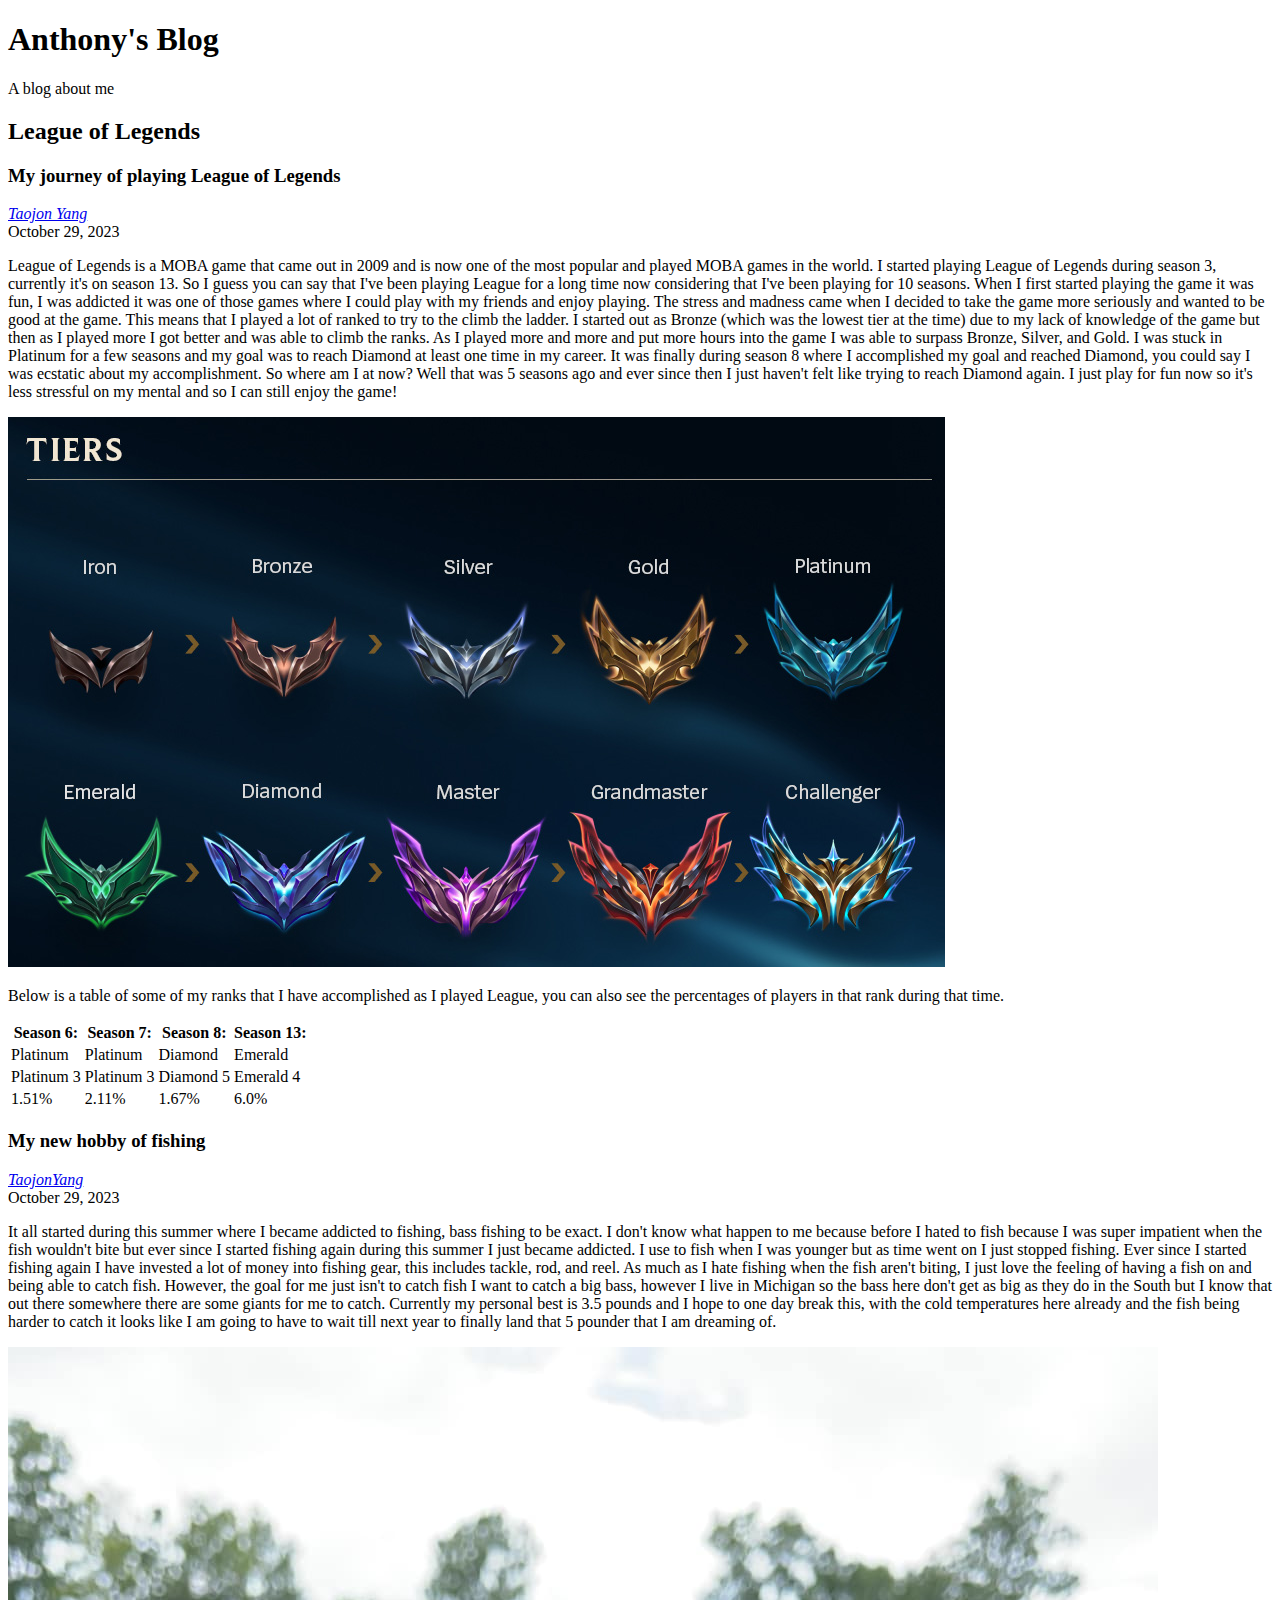
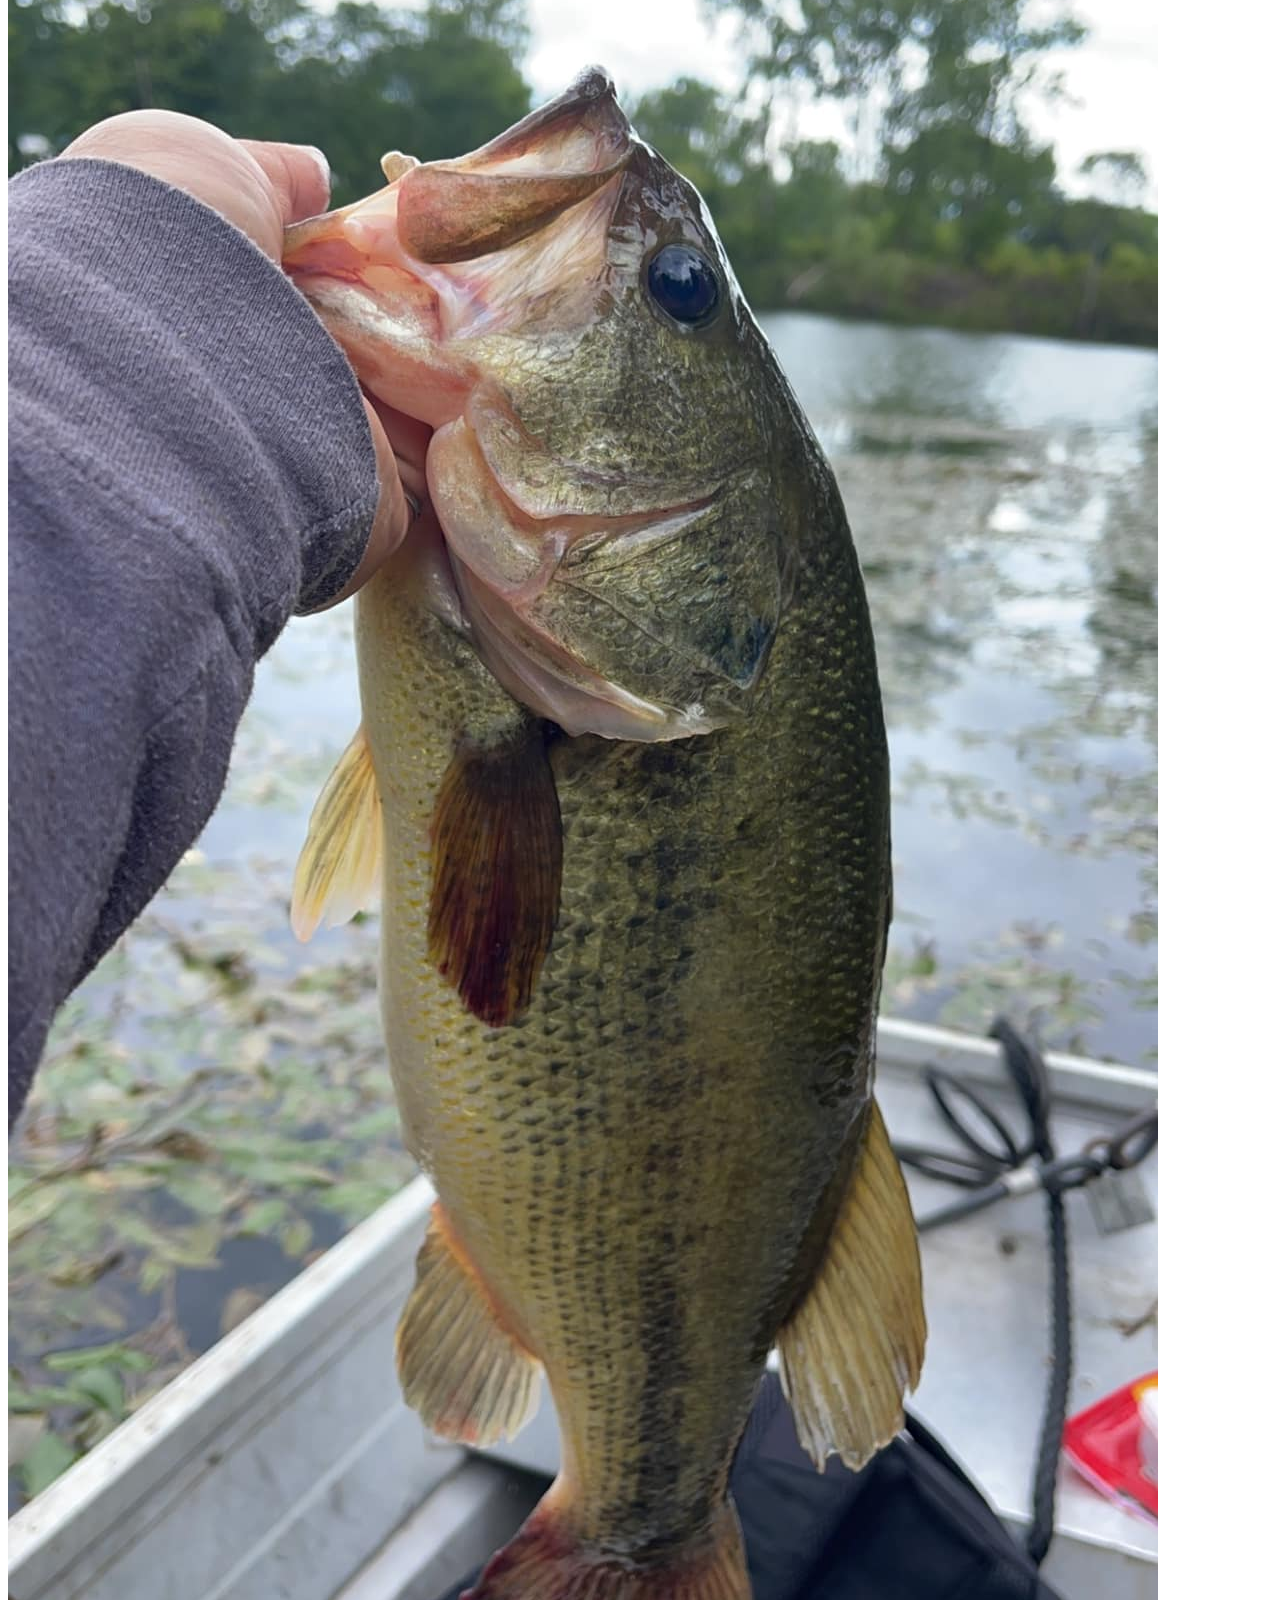
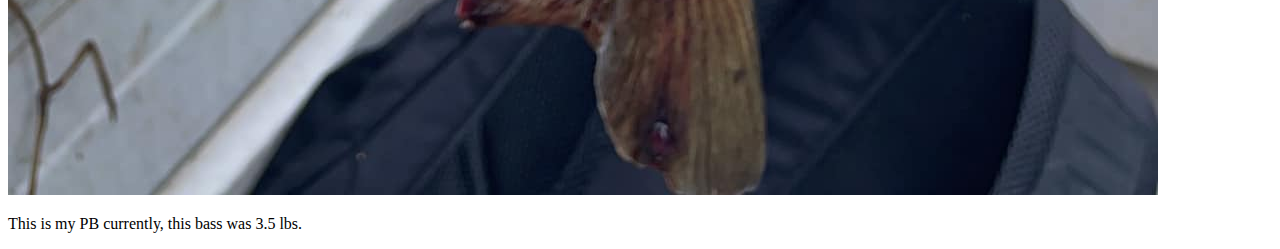
==== index.html @ b61f9e60 "Cleaning up" ====
<!DOCTYPE html>
<html lang="en">
<head>
    <meta charset="UTF-8">
    <meta name="viewport" content="width=device-width, initial-scale=1.0">
    <title> Anthony's Blog </title>
</head>
<body>
    <header>
        <h1> Anthony's Blog</h1>
        <p> A blog about me</p>
        <nav>
            <a href="index.html"></a>
            <a href="about.html"></a>
            <a href="contact.html"></a>
        </nav>
    </header>
    <section id="blog">
        <h2> League of Legends </h2>
        <article class="League">
            <h3> My journey of playing League of Legends </h3>
            <address class="author"><a href="https://github.com/TaojonYang">Taojon Yang</a></address>
            <time datetime="2023-10-29" title="October 29, 2023">October 29, 2023</time>
            <p> League of Legends is a MOBA game that came out in 2009 and is now one of the most popular and played MOBA games in the world. I started playing League of Legends during season 3, currently it's on season 13. So I guess you can say that I've been playing League for a long time now considering that I've been playing for 10 seasons. When I first started playing the game it was fun, I was addicted it was one of those games where I could play with my friends and enjoy playing. The stress and madness came when I decided to take the game more seriously and wanted to be good at the game. This means that I played a lot of ranked to try to the climb the ladder. I started out as Bronze (which was the lowest tier at the time) due to my lack of knowledge of the game but then as I played more I got better and was able to climb the ranks. As I played more and more and put more hours into the game I was able to surpass Bronze, Silver, and Gold. I was stuck in Platinum for a few seasons and my goal was to reach Diamond at least one time in my career. It was finally during season 8 where I accomplished my goal and reached Diamond, you could say I was ecstatic about my accomplishment. So where am I at now? Well that was 5 seasons ago and ever since then I just haven't felt like trying to reach Diamond again. I just play for fun now so it's less stressful on my mental and so I can still enjoy the game!  </p>
            <p><img src="img/tiers.jpg"/></p>
            <p> Below is a table of some of my ranks that I have accomplished as I played League, you can also see the percentages of players in that rank during that time.</p>
            <table>
                <tr>
                    <th> Season 6: </th>
                    <th> Season 7: </th>
                    <th> Season 8: </th>
                    <th> Season 13: </th>
                </tr>
                <tr>
                    <td> Platinum </td>
                    <td> Platinum </td>
                    <td> Diamond </td>
                    <td> Emerald </td>
                </tr>
                <tr>
                    <td> Platinum 3 </td>
                    <td> Platinum 3 </td>
                    <td> Diamond 5 </td>
                    <td> Emerald 4 </td>
                </tr>
                <tr>
                    <td> 1.51% </td>
                    <td> 2.11% </td>
                    <td> 1.67% </td>
                    <td> 6.0% </td>
                </tr>
            </table>


        </article>
        <h3> My new hobby of fishing </h3>
        <article class="Fishing">
            <address class="author"><a href="https://github.com/TaojonYang">TaojonYang</a></address>
            <time datetime="2023-10-29" title="October 29, 2023">October 29, 2023</time>
            <p> It all started during this summer where I became addicted to fishing, bass fishing to be exact. I don't know what happen to me because before I hated to fish because I was super impatient when the fish wouldn't bite but ever since I started fishing again during this summer I just became addicted. I use to fish when I was younger but as time went on I just stopped fishing. Ever since I started fishing again I have invested a lot of money into fishing gear, this includes tackle, rod, and reel. As much as I hate fishing when the fish aren't biting, I just love the feeling of having a fish on and being able to catch fish. However, the goal for me just isn't to catch fish I want to catch a big bass, however I live in Michigan so the bass here don't get as big as they do in the South but I know that out there somewhere there are some giants for me to catch. Currently my personal best is 3.5 pounds and I hope to one day break this, with the cold temperatures here already and the fish being harder to catch it looks like I am going to have to wait till next year to finally land that 5 pounder that I am dreaming of.</p>
            <p><img src="img/3.5 lb.jpg"></p>
            <p> This is my PB currently, this bass was 3.5 lbs.</p>
        </article>

    </section>
    
</body>
</html>
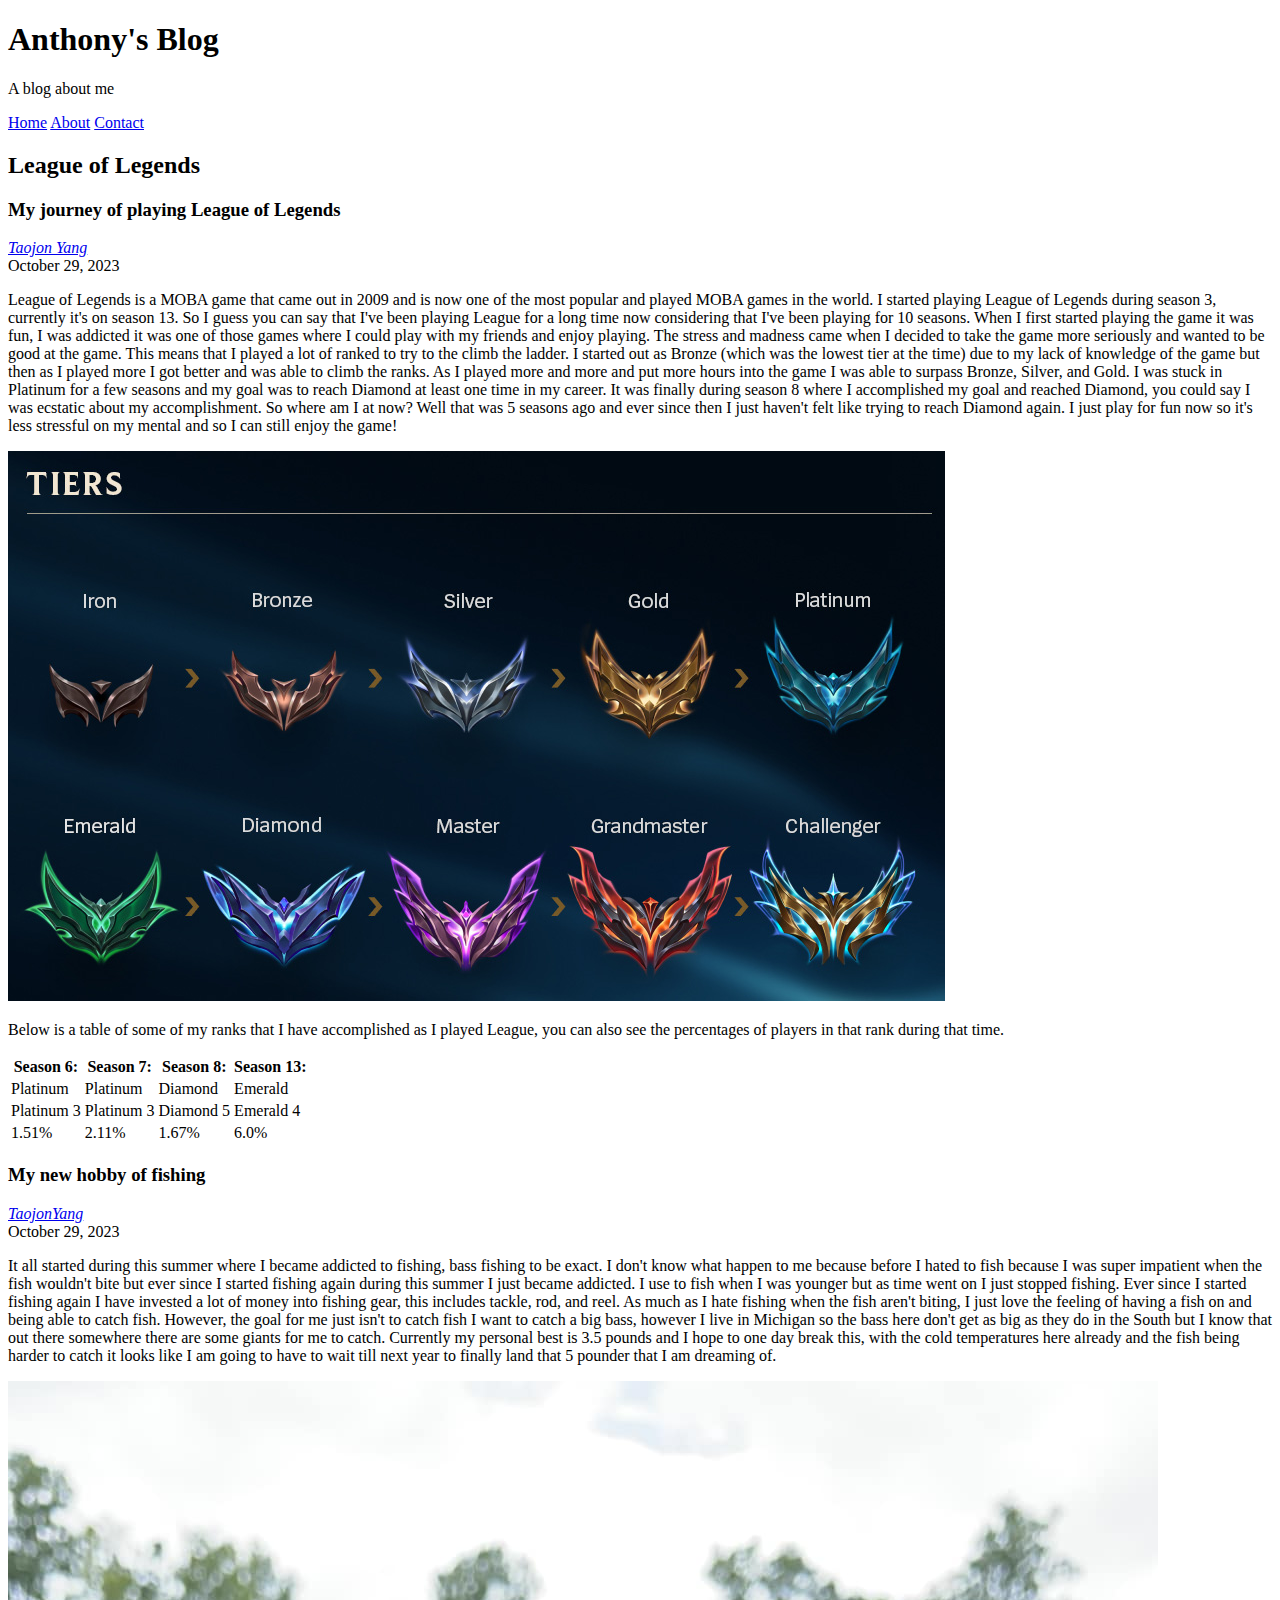
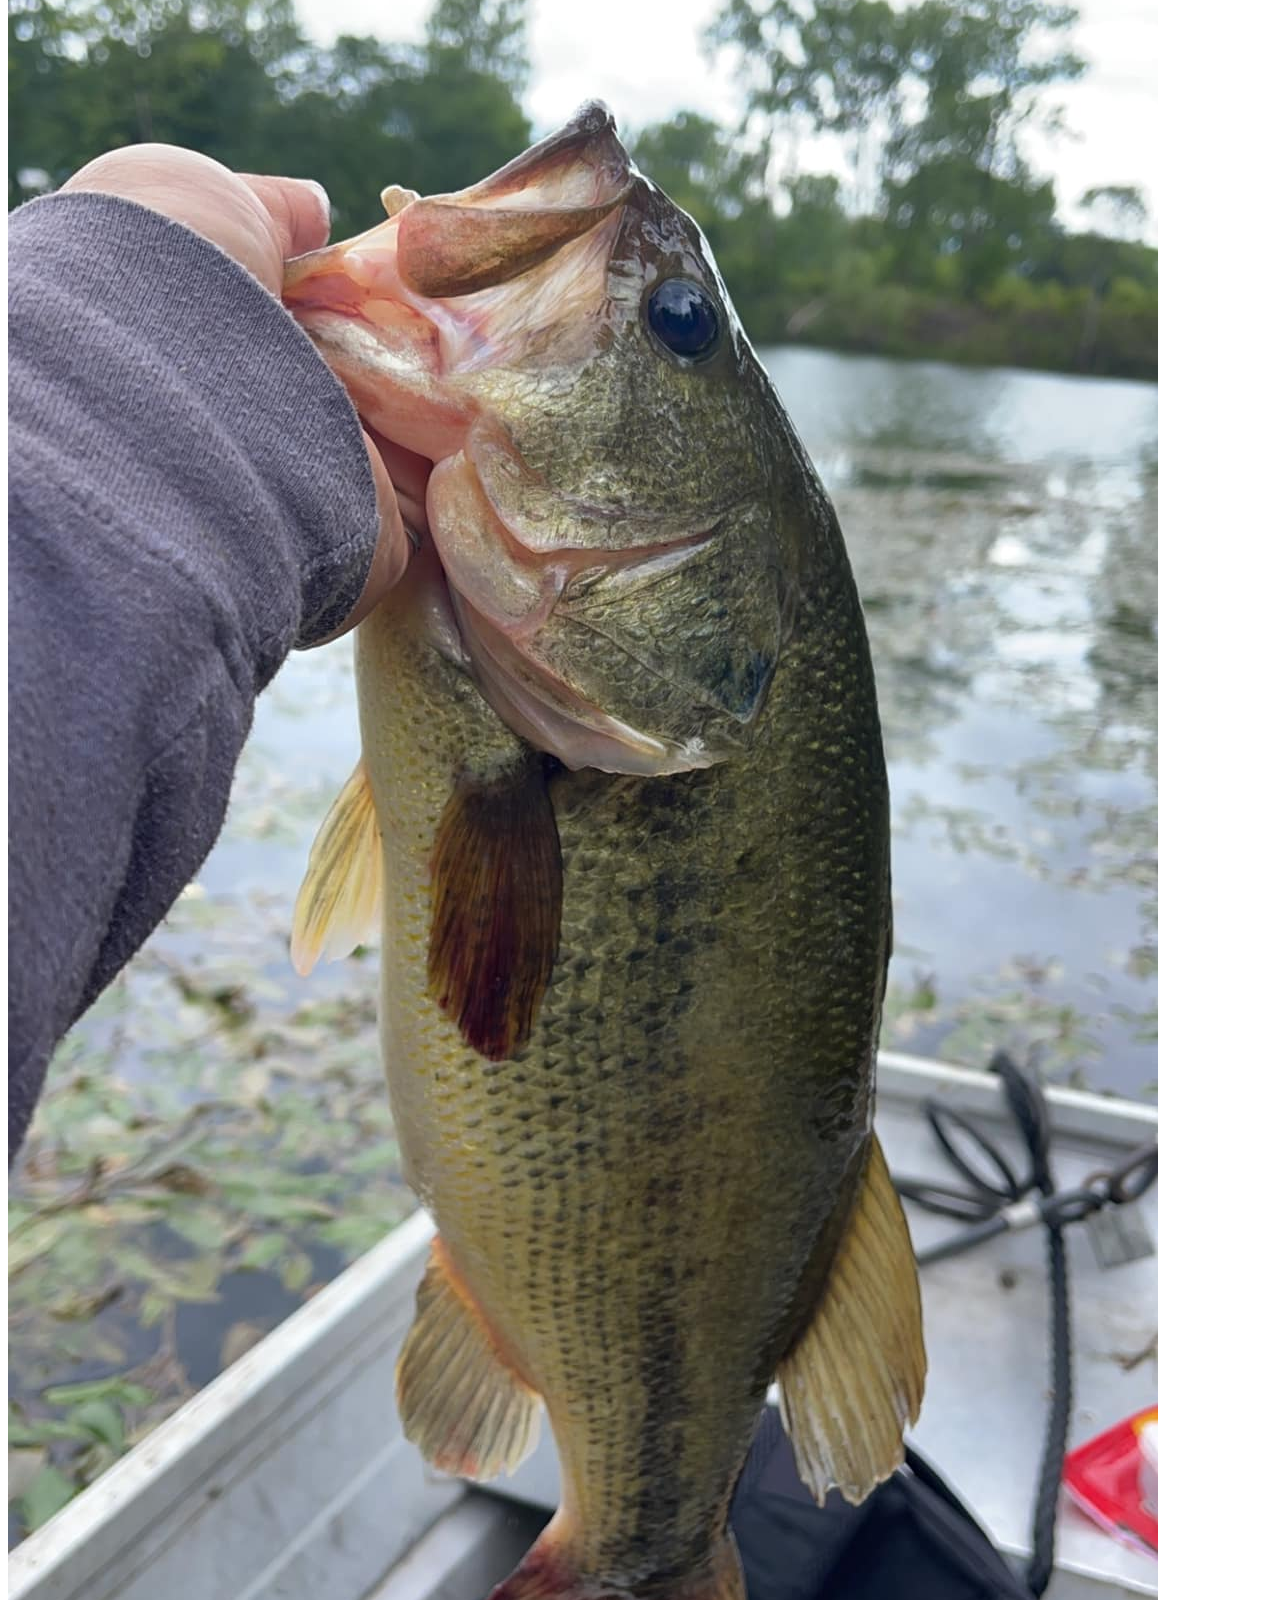
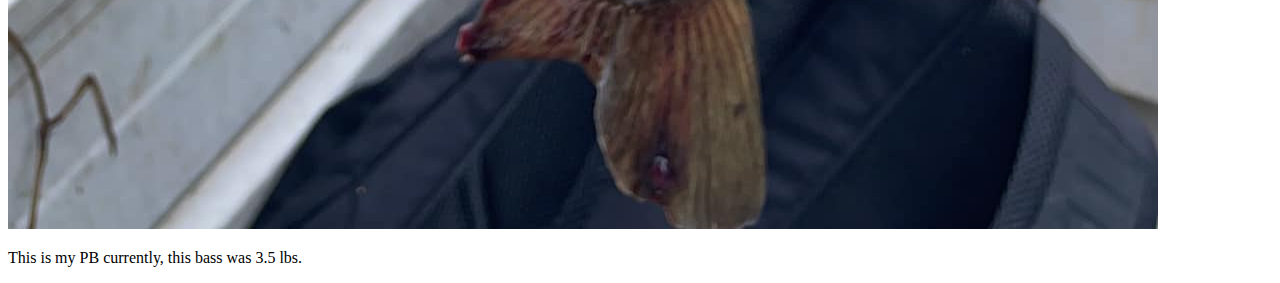
==== commit 32ef8f3d: "More Validation" ====
--- a/index.html
+++ b/index.html
@@ -10,59 +10,55 @@
         <h1> Anthony's Blog</h1>
         <p> A blog about me</p>
         <nav>
-            <a href="index.html"></a>
-            <a href="about.html"></a>
-            <a href="contact.html"></a>
+            <a href="index.html">Home</a>
+            <a href="about.html">About</a>
+            <a href="contact.html">Contact</a>
         </nav>
     </header>
     <section id="blog">
         <h2> League of Legends </h2>
-        <article class="League">
-            <h3> My journey of playing League of Legends </h3>
-            <address class="author"><a href="https://github.com/TaojonYang">Taojon Yang</a></address>
-            <time datetime="2023-10-29" title="October 29, 2023">October 29, 2023</time>
-            <p> League of Legends is a MOBA game that came out in 2009 and is now one of the most popular and played MOBA games in the world. I started playing League of Legends during season 3, currently it's on season 13. So I guess you can say that I've been playing League for a long time now considering that I've been playing for 10 seasons. When I first started playing the game it was fun, I was addicted it was one of those games where I could play with my friends and enjoy playing. The stress and madness came when I decided to take the game more seriously and wanted to be good at the game. This means that I played a lot of ranked to try to the climb the ladder. I started out as Bronze (which was the lowest tier at the time) due to my lack of knowledge of the game but then as I played more I got better and was able to climb the ranks. As I played more and more and put more hours into the game I was able to surpass Bronze, Silver, and Gold. I was stuck in Platinum for a few seasons and my goal was to reach Diamond at least one time in my career. It was finally during season 8 where I accomplished my goal and reached Diamond, you could say I was ecstatic about my accomplishment. So where am I at now? Well that was 5 seasons ago and ever since then I just haven't felt like trying to reach Diamond again. I just play for fun now so it's less stressful on my mental and so I can still enjoy the game!  </p>
-            <p><img src="img/tiers.jpg"/></p>
-            <p> Below is a table of some of my ranks that I have accomplished as I played League, you can also see the percentages of players in that rank during that time.</p>
-            <table>
-                <tr>
-                    <th> Season 6: </th>
-                    <th> Season 7: </th>
-                    <th> Season 8: </th>
-                    <th> Season 13: </th>
+        <h3> My journey of playing League of Legends </h3>
+        <address class="author"><a href="https://github.com/TaojonYang">Taojon Yang</a></address>
+        <time datetime="2023-10-29" title="October 29, 2023">October 29, 2023</time>
+        <p> League of Legends is a MOBA game that came out in 2009 and is now one of the most popular and played MOBA games in the world. I started playing League of Legends during season 3, currently it's on season 13. So I guess you can say that I've been playing League for a long time now considering that I've been playing for 10 seasons. When I first started playing the game it was fun, I was addicted it was one of those games where I could play with my friends and enjoy playing. The stress and madness came when I decided to take the game more seriously and wanted to be good at the game. This means that I played a lot of ranked to try to the climb the ladder. I started out as Bronze (which was the lowest tier at the time) due to my lack of knowledge of the game but then as I played more I got better and was able to climb the ranks. As I played more and more and put more hours into the game I was able to surpass Bronze, Silver, and Gold. I was stuck in Platinum for a few seasons and my goal was to reach Diamond at least one time in my career. It was finally during season 8 where I accomplished my goal and reached Diamond, you could say I was ecstatic about my accomplishment. So where am I at now? Well that was 5 seasons ago and ever since then I just haven't felt like trying to reach Diamond again. I just play for fun now so it's less stressful on my mental and so I can still enjoy the game!  </p>
+        <p><img alt="Tiers in League" src="img/tiers.jpg"></p>
+        <p> Below is a table of some of my ranks that I have accomplished as I played League, you can also see the percentages of players in that rank during that time.</p>
+         <table>
+            <tr>
+                <th> Season 6: </th>
+                <th> Season 7: </th>
+                <th> Season 8: </th>
+                <th> Season 13: </th>
                 </tr>
                 <tr>
-                    <td> Platinum </td>
-                    <td> Platinum </td>
-                    <td> Diamond </td>
-                    <td> Emerald </td>
-                </tr>
-                <tr>
-                    <td> Platinum 3 </td>
-                    <td> Platinum 3 </td>
-                    <td> Diamond 5 </td>
-                    <td> Emerald 4 </td>
-                </tr>
-                <tr>
-                    <td> 1.51% </td>
-                    <td> 2.11% </td>
-                    <td> 1.67% </td>
-                    <td> 6.0% </td>
-                </tr>
-            </table>
+                <td> Platinum </td>
+                <td> Platinum </td>
+                <td> Diamond </td>
+                <td> Emerald </td>
+            </tr>
+            <tr>
+                <td> Platinum 3 </td>
+                <td> Platinum 3 </td>
+                <td> Diamond 5 </td>
+                <td> Emerald 4 </td>
+            </tr>
+            <tr>
+                <td> 1.51% </td>
+                <td> 2.11% </td>
+                <td> 1.67% </td>
+                <td> 6.0% </td>
+            </tr>
+        </table>
 
 
-        </article>
         <h3> My new hobby of fishing </h3>
-        <article class="Fishing">
-            <address class="author"><a href="https://github.com/TaojonYang">TaojonYang</a></address>
-            <time datetime="2023-10-29" title="October 29, 2023">October 29, 2023</time>
-            <p> It all started during this summer where I became addicted to fishing, bass fishing to be exact. I don't know what happen to me because before I hated to fish because I was super impatient when the fish wouldn't bite but ever since I started fishing again during this summer I just became addicted. I use to fish when I was younger but as time went on I just stopped fishing. Ever since I started fishing again I have invested a lot of money into fishing gear, this includes tackle, rod, and reel. As much as I hate fishing when the fish aren't biting, I just love the feeling of having a fish on and being able to catch fish. However, the goal for me just isn't to catch fish I want to catch a big bass, however I live in Michigan so the bass here don't get as big as they do in the South but I know that out there somewhere there are some giants for me to catch. Currently my personal best is 3.5 pounds and I hope to one day break this, with the cold temperatures here already and the fish being harder to catch it looks like I am going to have to wait till next year to finally land that 5 pounder that I am dreaming of.</p>
-            <p><img src="img/3.5 lb.jpg"></p>
-            <p> This is my PB currently, this bass was 3.5 lbs.</p>
-        </article>
+        <address class="author"><a href="https://github.com/TaojonYang">TaojonYang</a></address>
+        <time datetime="2023-10-29" title="October 29, 2023">October 29, 2023</time>
+        <p> It all started during this summer where I became addicted to fishing, bass fishing to be exact. I don't know what happen to me because before I hated to fish because I was super impatient when the fish wouldn't bite but ever since I started fishing again during this summer I just became addicted. I use to fish when I was younger but as time went on I just stopped fishing. Ever since I started fishing again I have invested a lot of money into fishing gear, this includes tackle, rod, and reel. As much as I hate fishing when the fish aren't biting, I just love the feeling of having a fish on and being able to catch fish. However, the goal for me just isn't to catch fish I want to catch a big bass, however I live in Michigan so the bass here don't get as big as they do in the South but I know that out there somewhere there are some giants for me to catch. Currently my personal best is 3.5 pounds and I hope to one day break this, with the cold temperatures here already and the fish being harder to catch it looks like I am going to have to wait till next year to finally land that 5 pounder that I am dreaming of.</p>
+        <p><img alt="My 3.5 lb bass." src="img/Bass.jpg"></p>
+        <p> This is my PB currently, this bass was 3.5 lbs.</p>
 
-    </section>
+</section>
     
 </body>
 </html>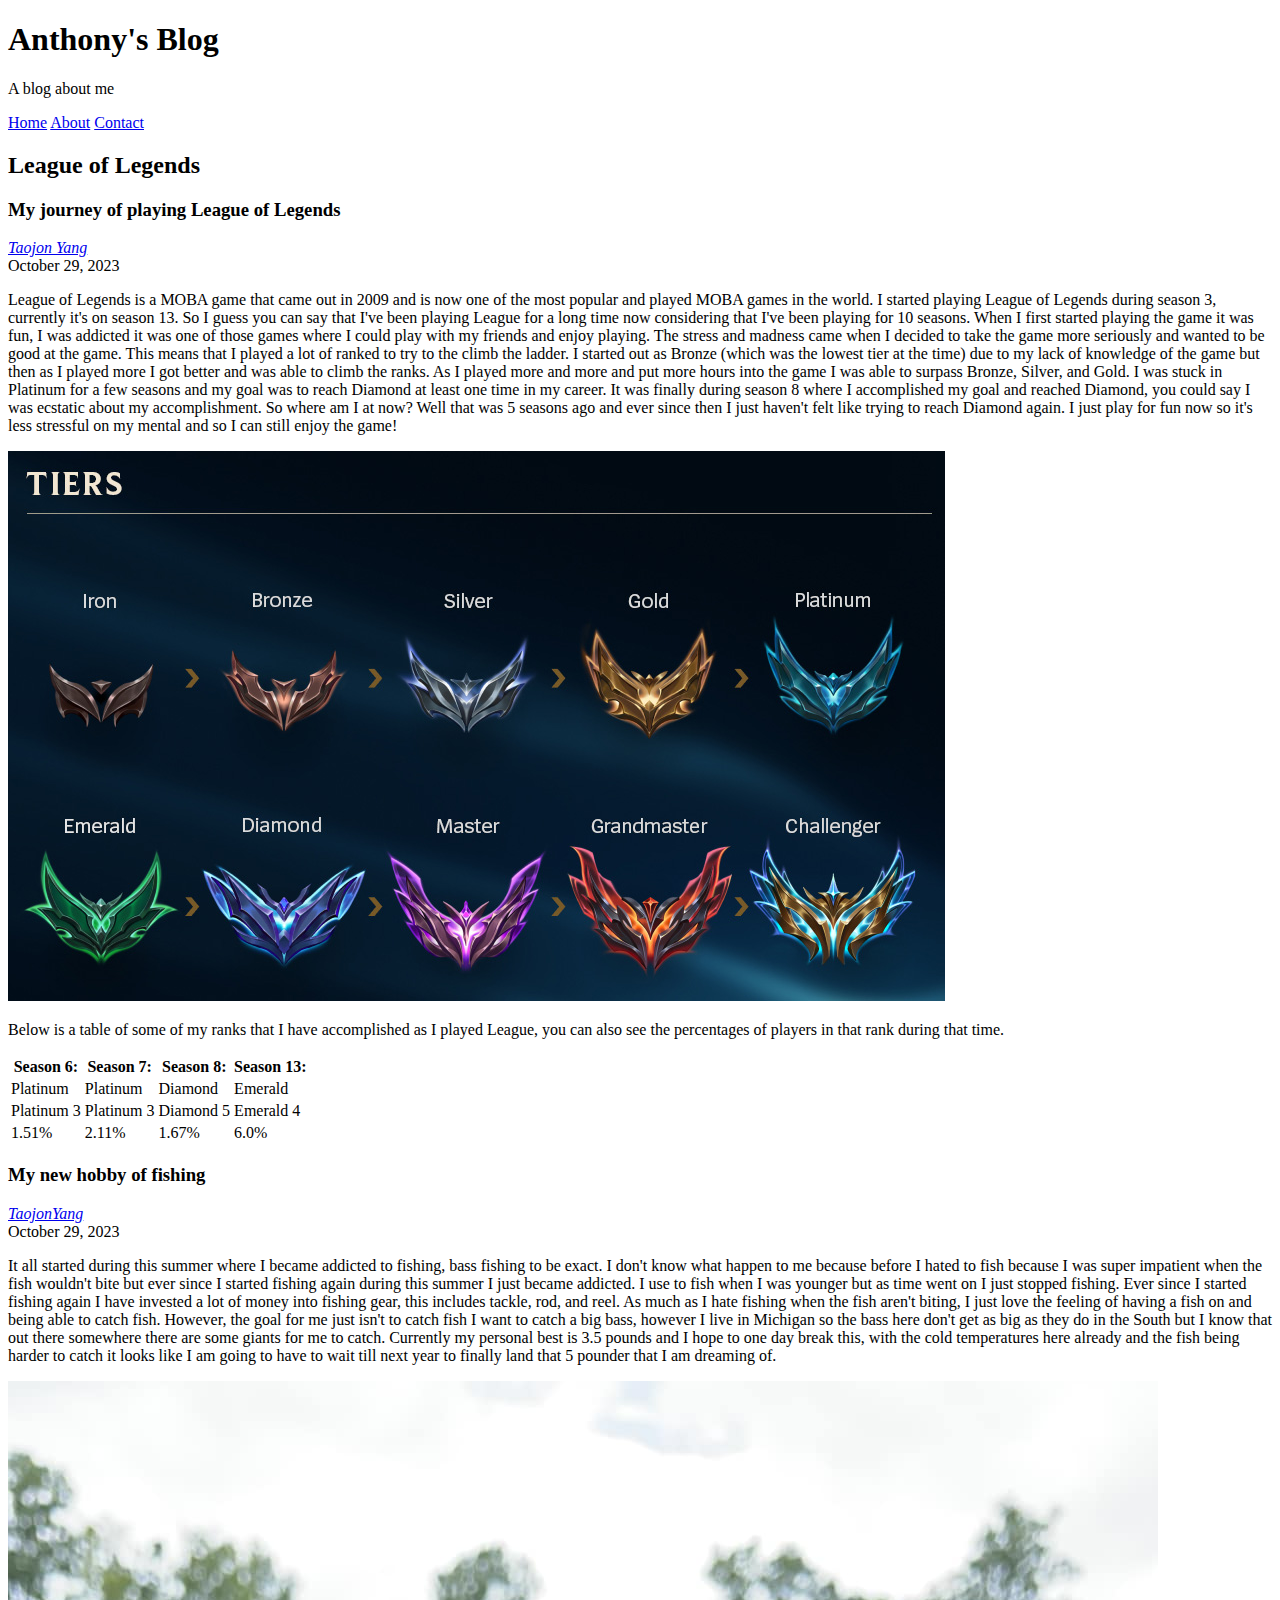
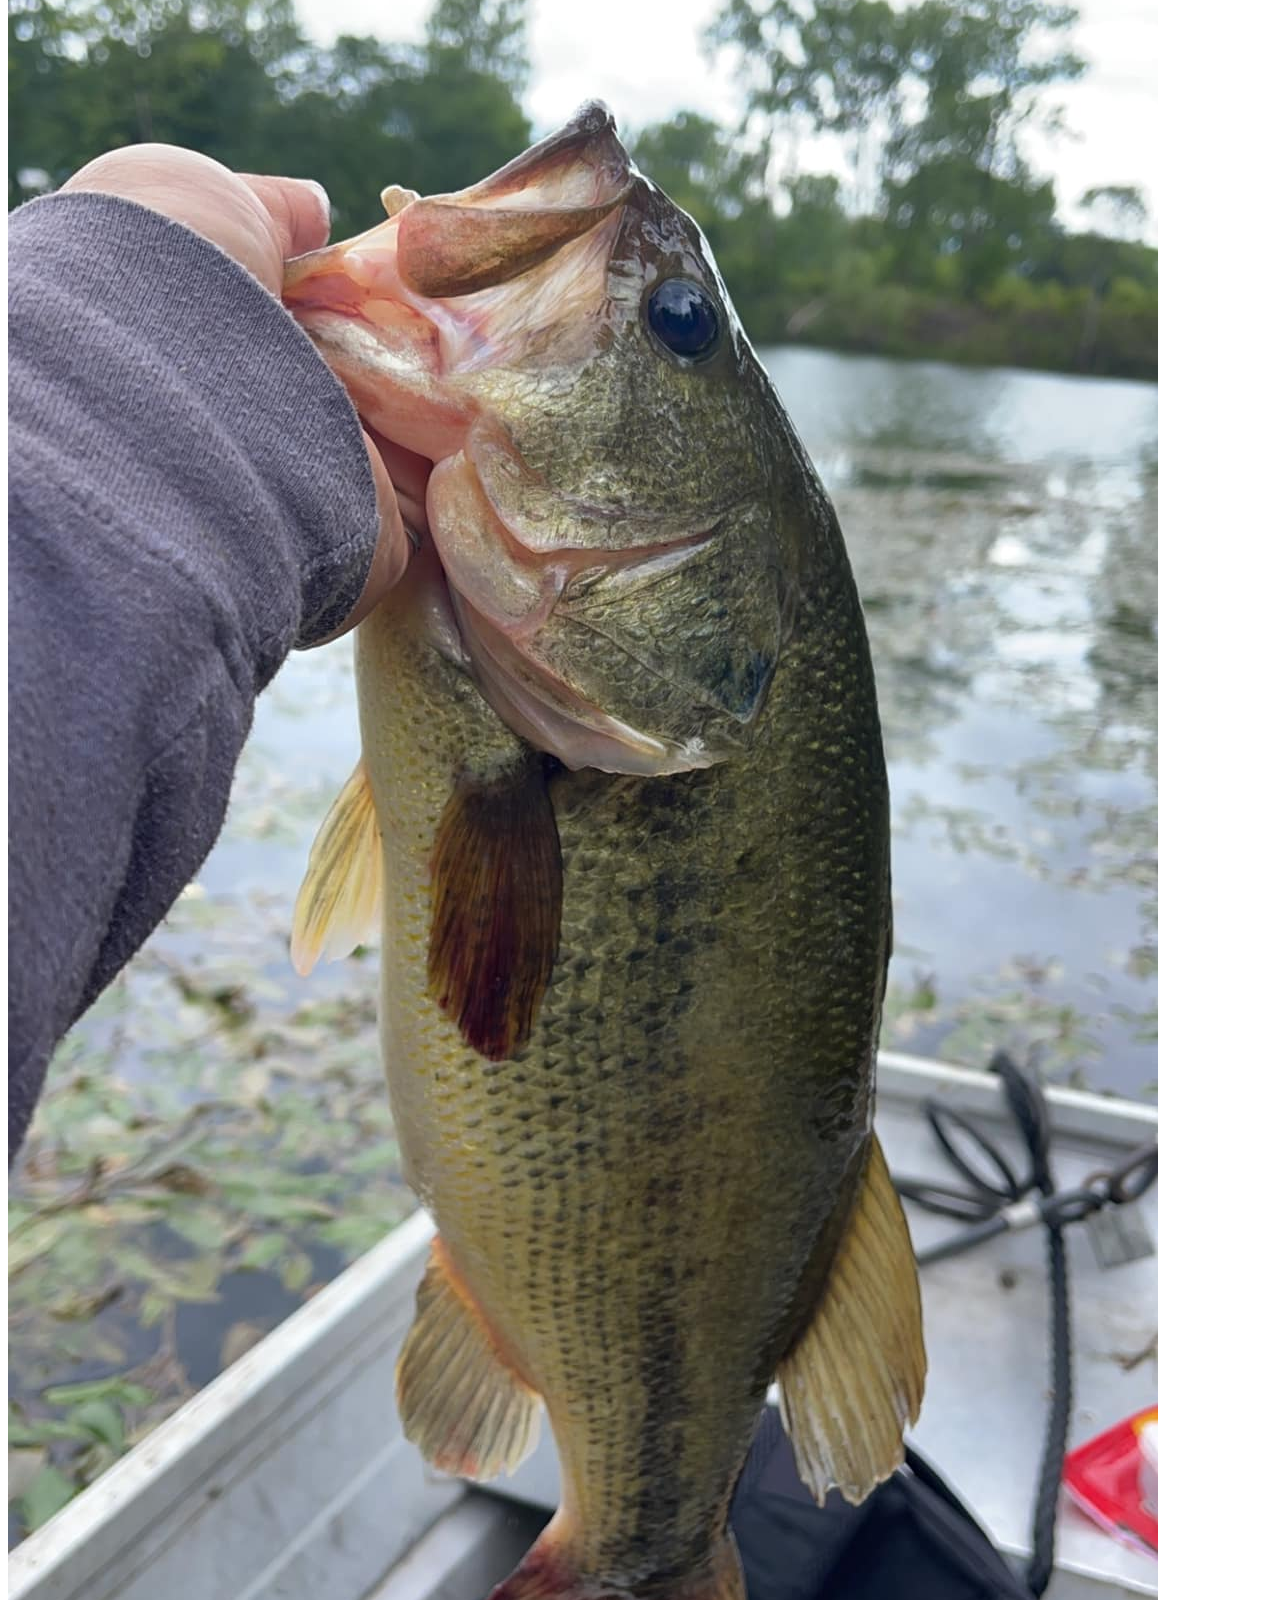
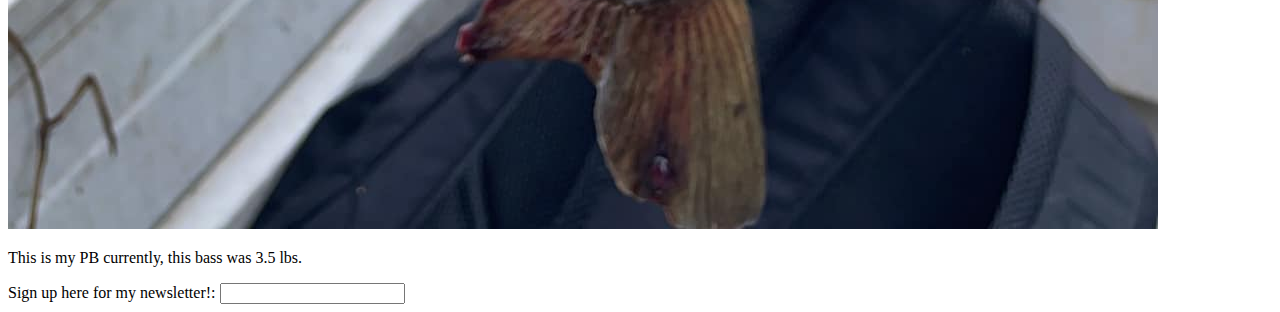
==== commit 8876ad2b: "Validation" ====
--- a/index.html
+++ b/index.html
@@ -59,6 +59,11 @@
         <p> This is my PB currently, this bass was 3.5 lbs.</p>
 
 </section>
+<form>
+    <label> Sign up here for my newsletter!:
+        <input type="text">
+    </label>
+</form>
     
 </body>
 </html>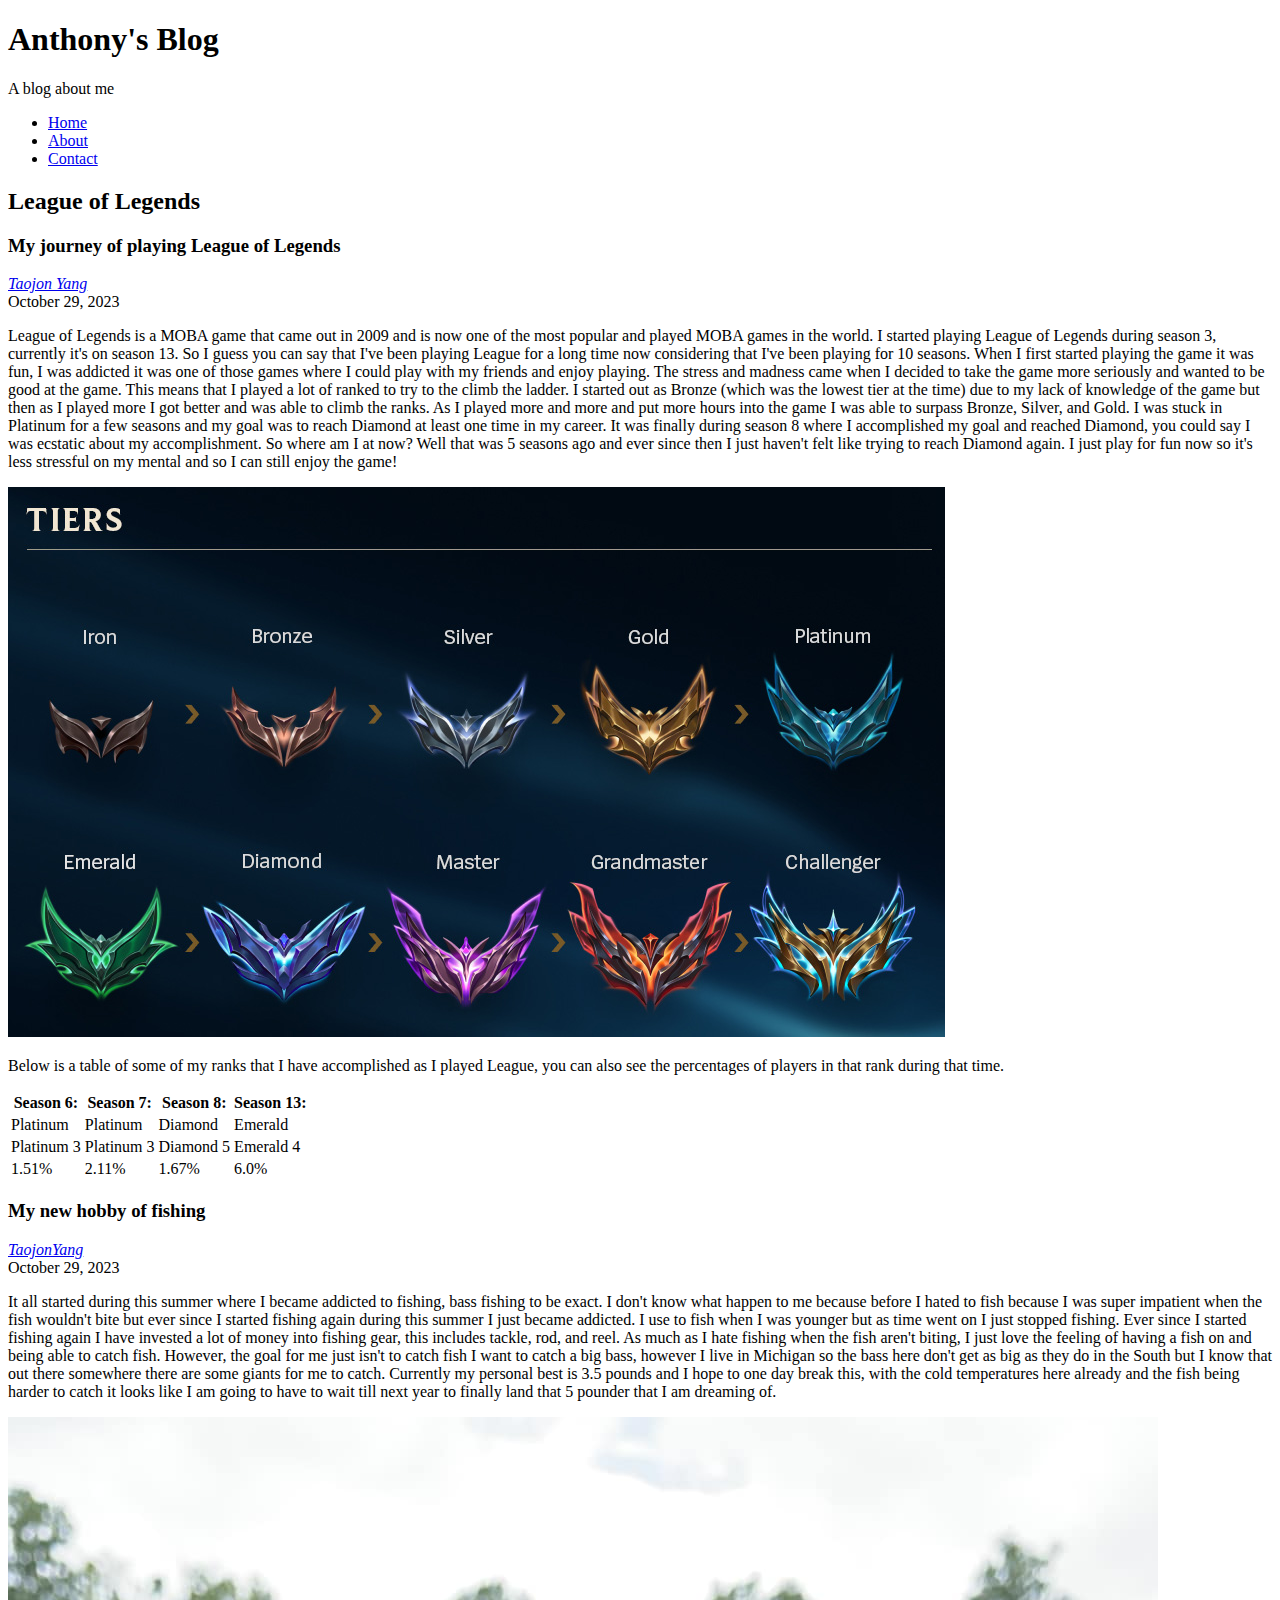
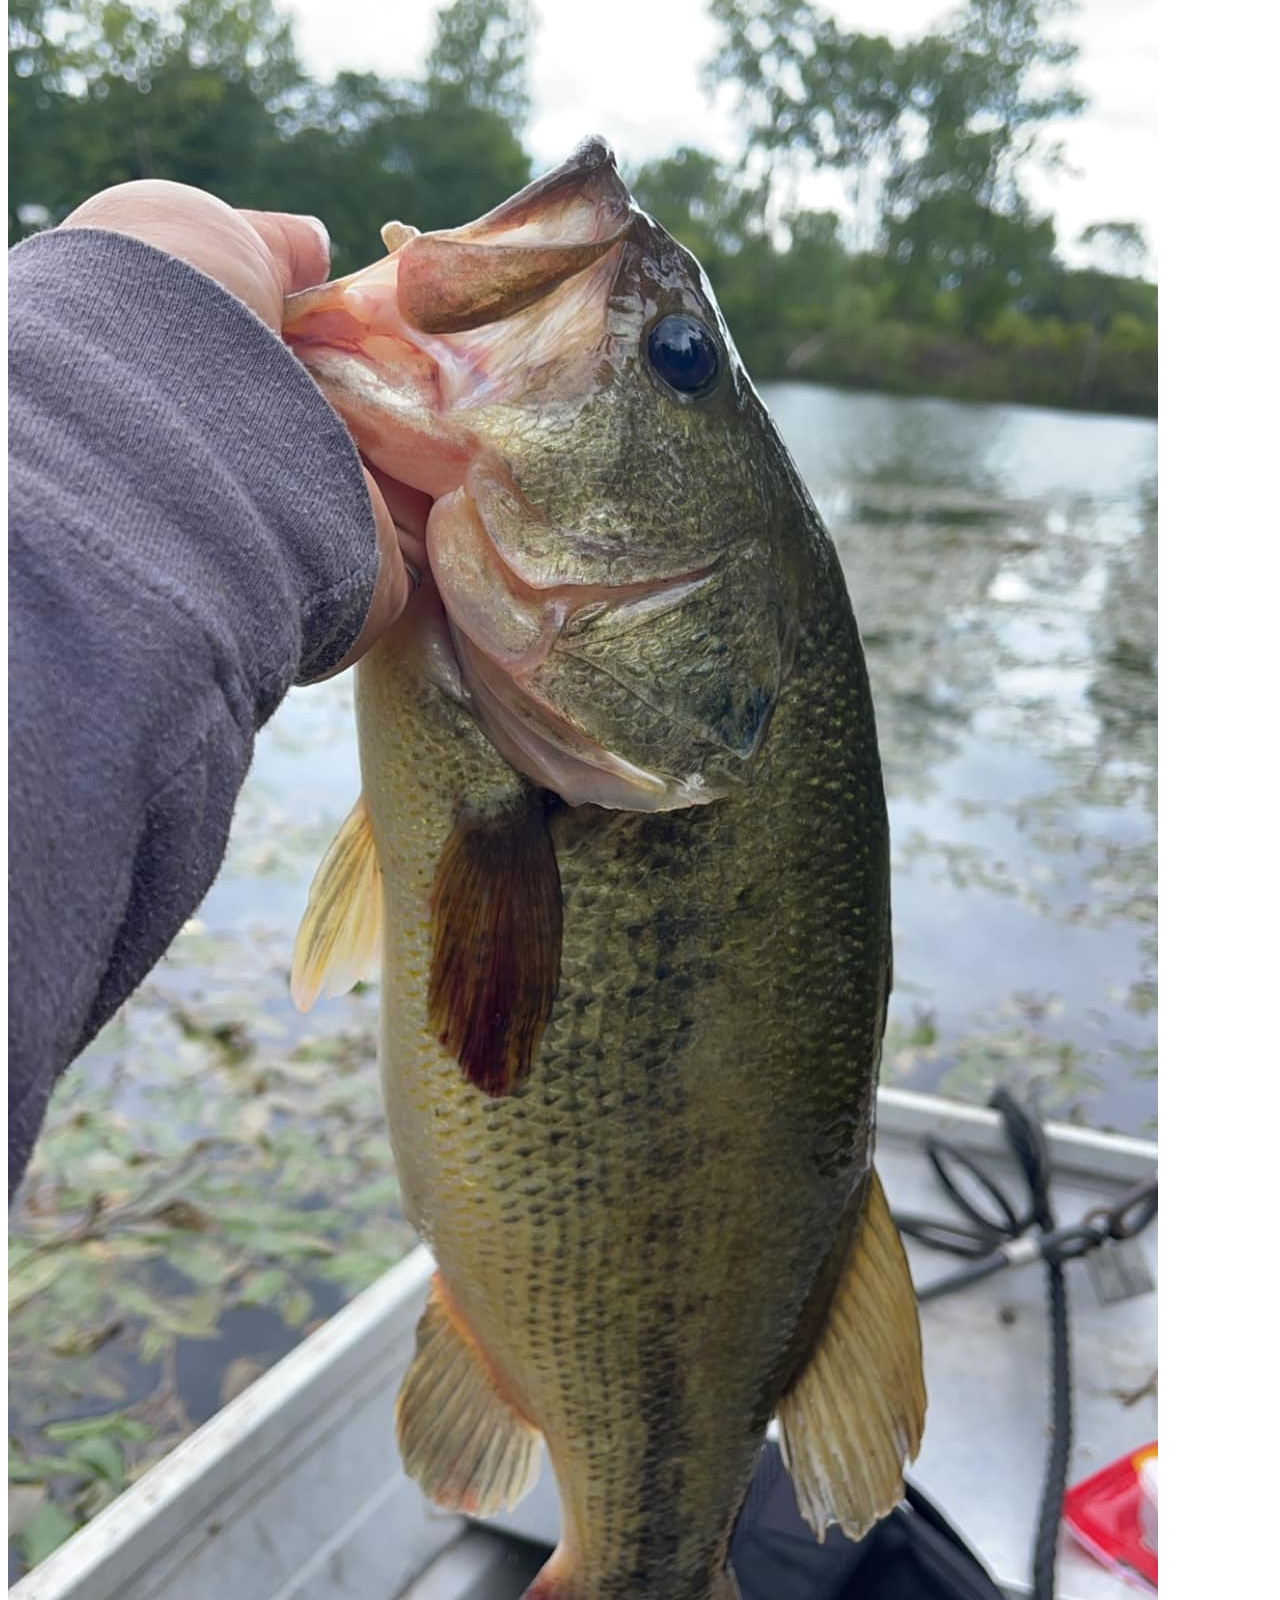
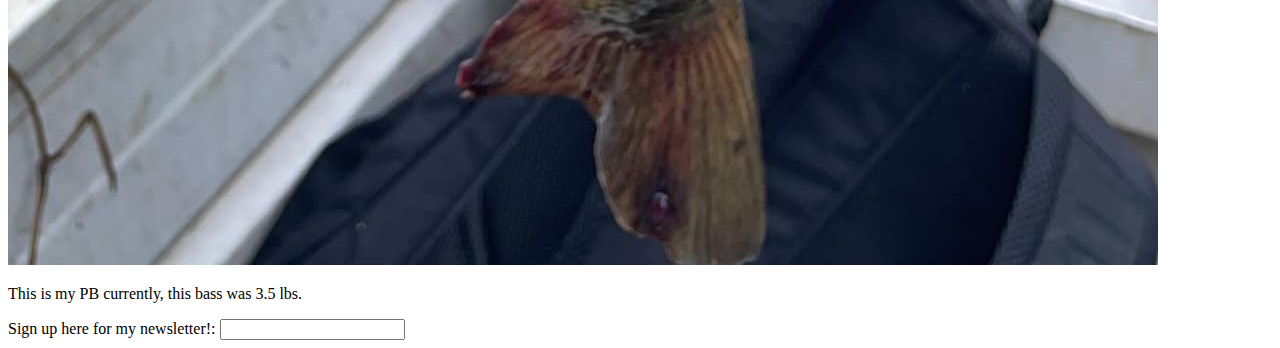
==== commit bc841893: "Quick Fixes before CSS" ====
--- a/index.html
+++ b/index.html
@@ -10,9 +10,11 @@
         <h1> Anthony's Blog</h1>
         <p> A blog about me</p>
         <nav>
-            <a href="index.html">Home</a>
-            <a href="about.html">About</a>
-            <a href="contact.html">Contact</a>
+            <ul>
+                <li> <a href="index.html">Home</a></li>
+                <li> <a href="about.html">About</a></li>
+                <li> <a href="contact.html">Contact</a></li>
+            </ul>
         </nav>
     </header>
     <section id="blog">
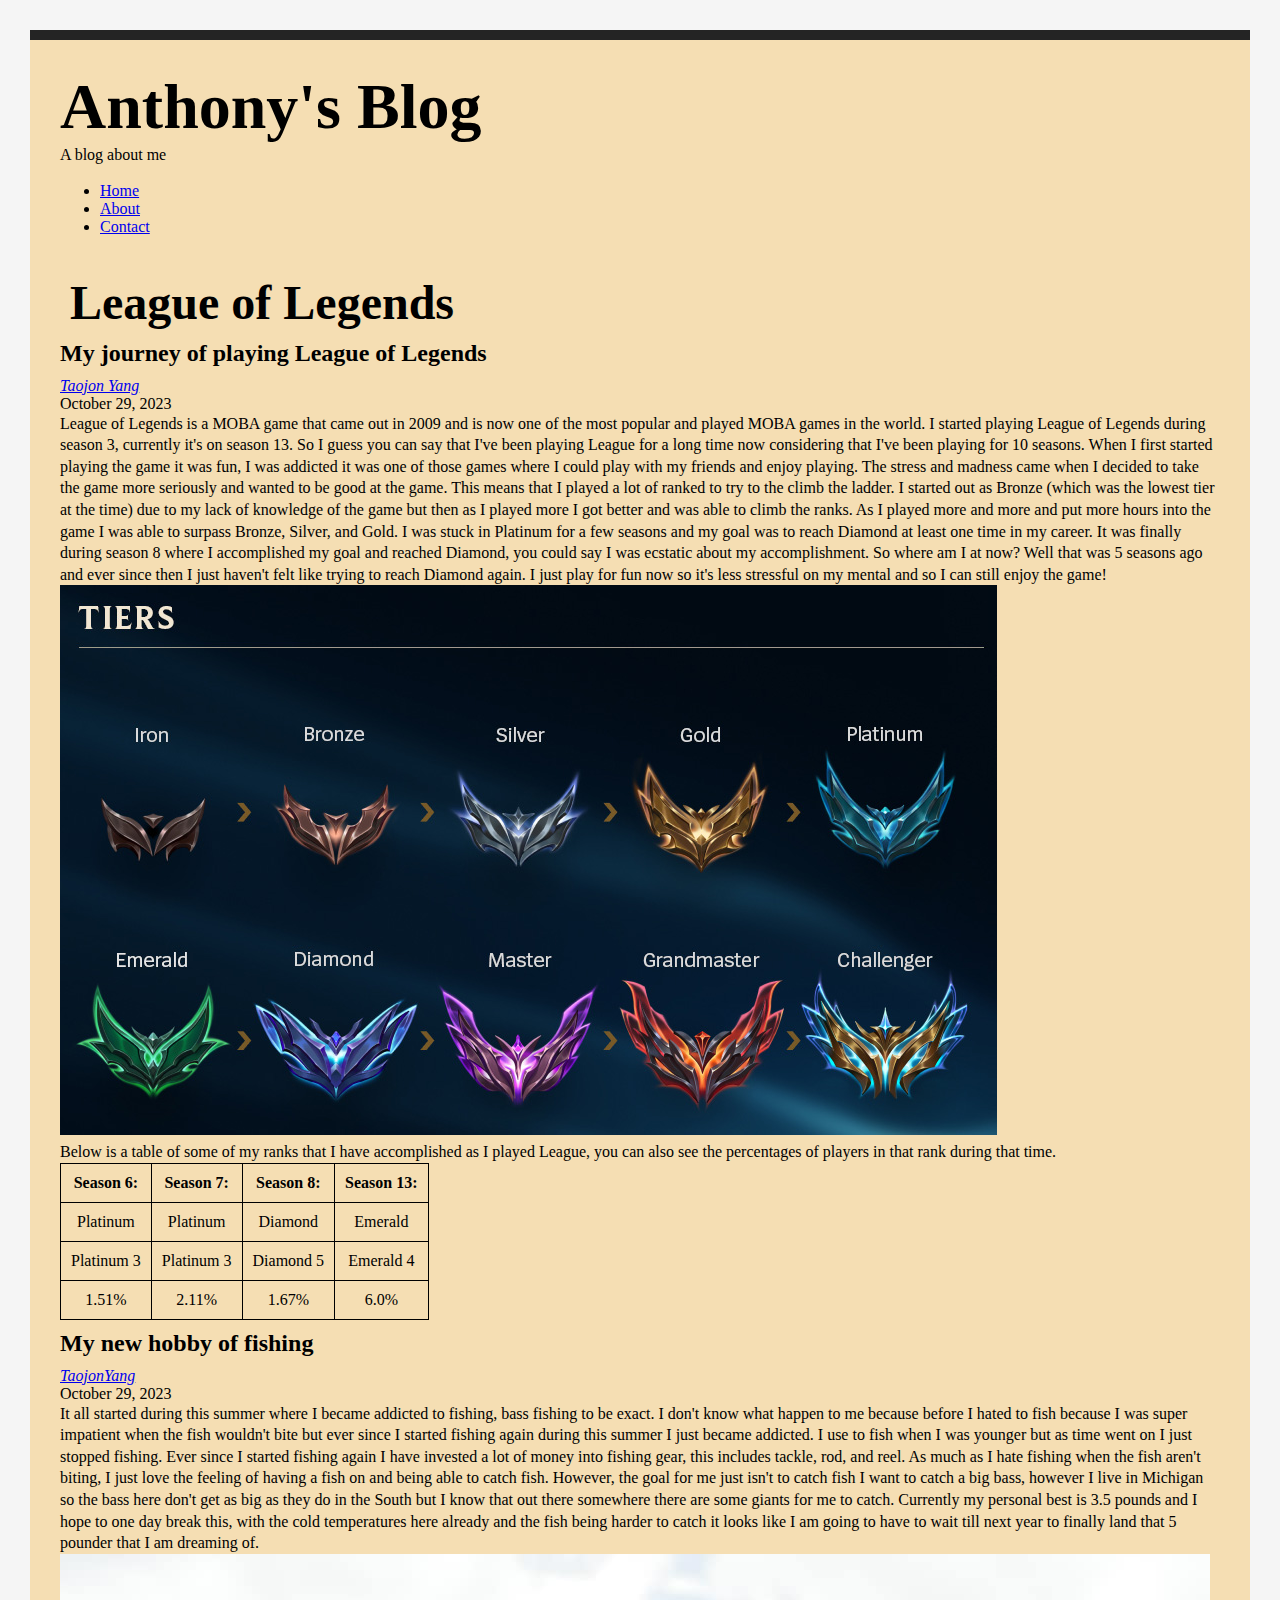
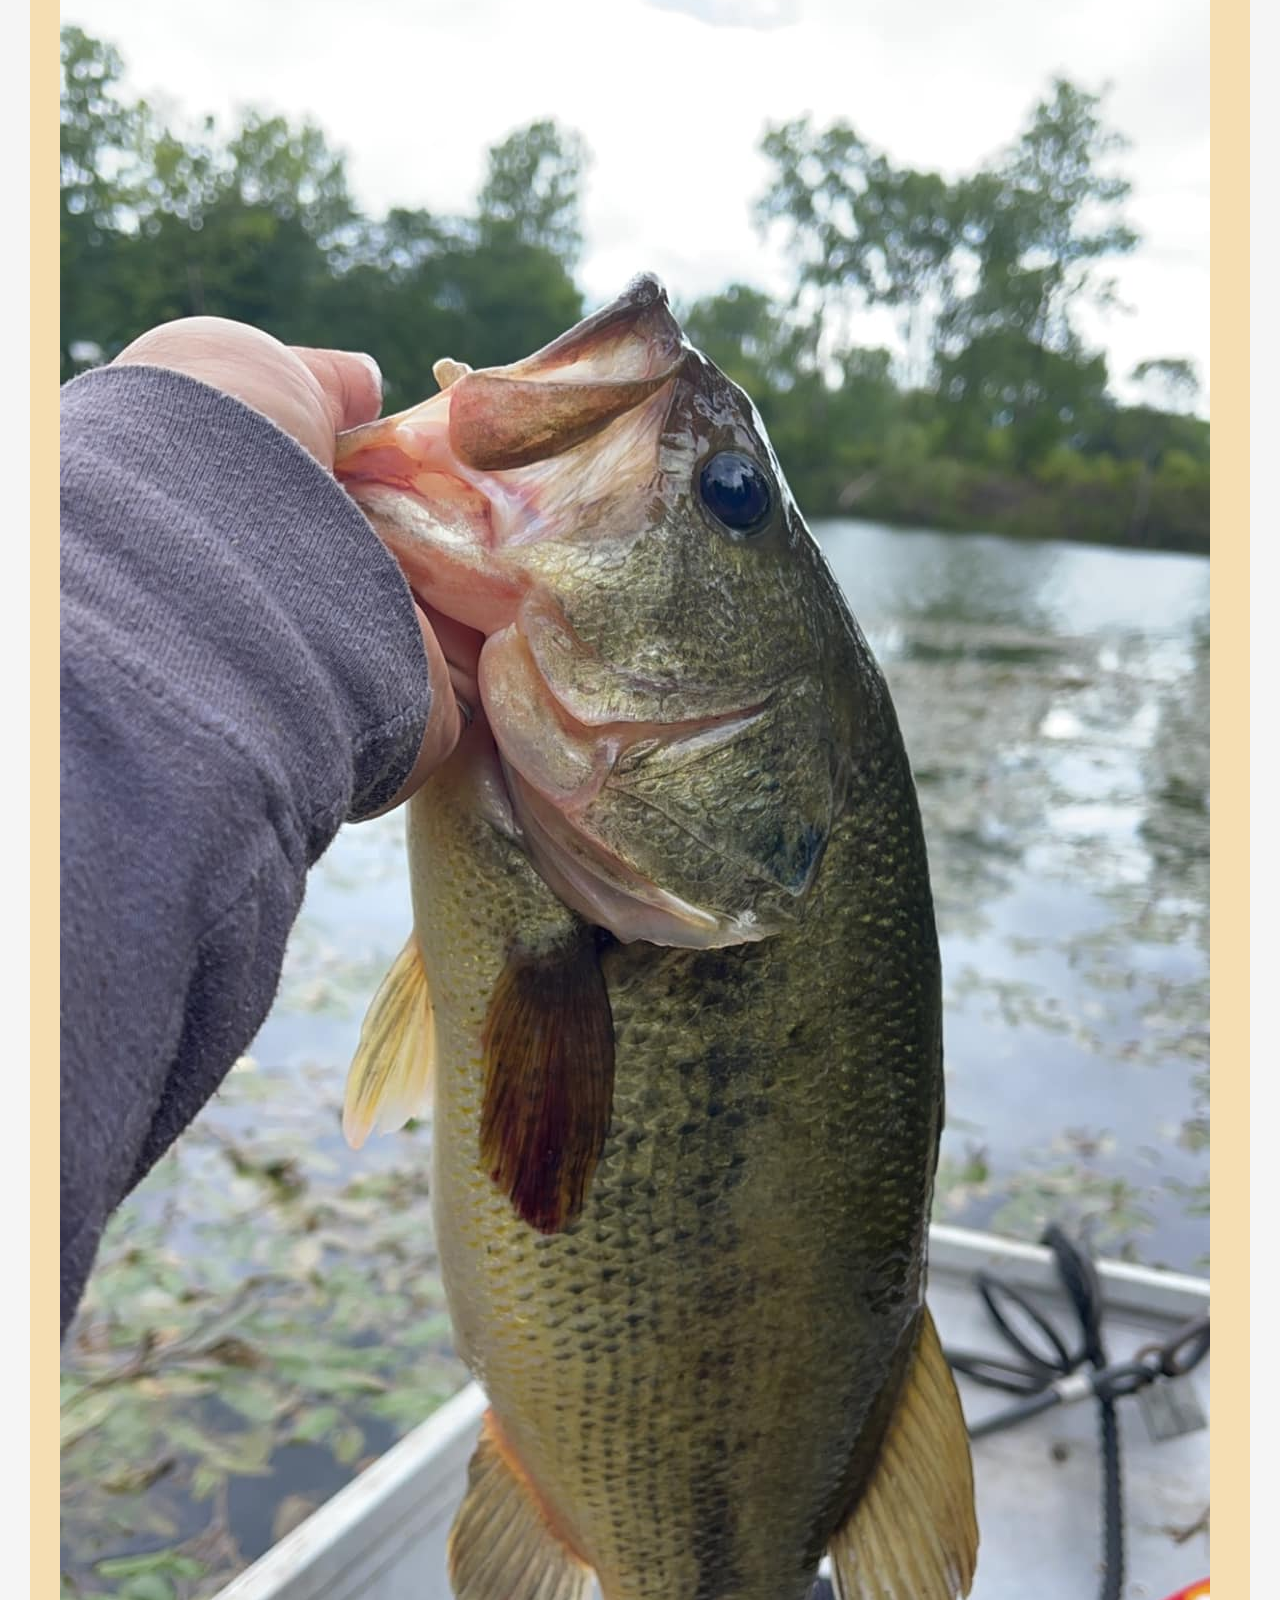
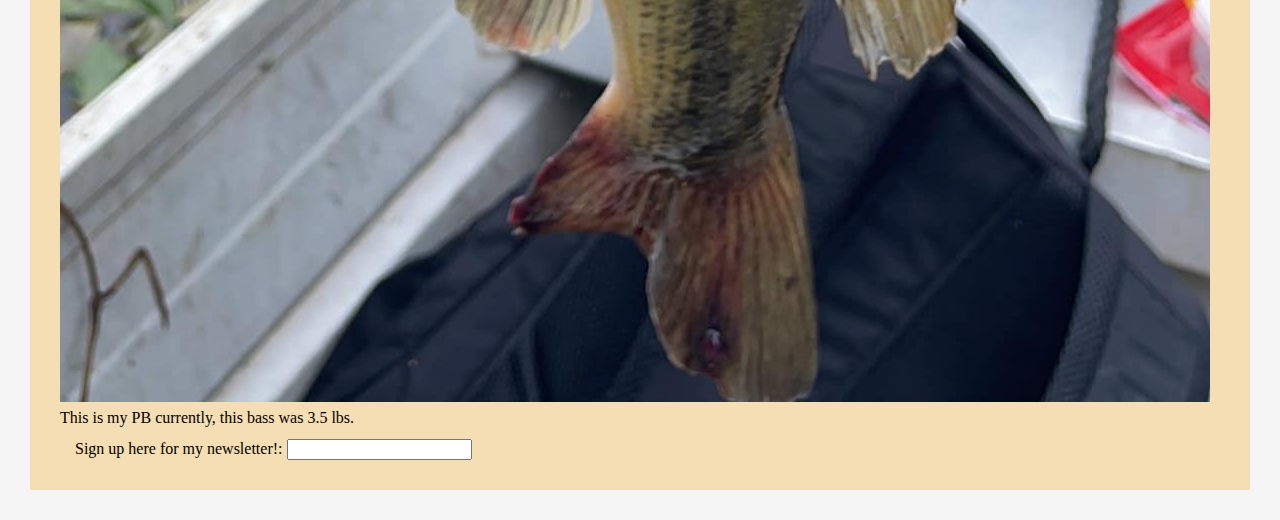
==== commit 94cb2992: "Added CSS" ====
--- a/index.html
+++ b/index.html
@@ -3,6 +3,7 @@
 <head>
     <meta charset="UTF-8">
     <meta name="viewport" content="width=device-width, initial-scale=1.0">
+    <link rel="stylesheet" href="style.css">
     <title> Anthony's Blog </title>
 </head>
 <body>
--- a/style.css
+++ b/style.css
@@ -0,0 +1,105 @@
+html {
+    background: whitesmoke;
+}
+body {
+    background-color: wheat;
+    font-family: 'Times New Roman', Times, serif, ;
+    margin: 30px;
+    padding: 30px;
+    color: black;
+    border-top: 10px solid #242424;
+}
+
+h1 {
+    font-size: 4em;
+    margin: 0;
+}
+
+h2 {
+    margin: 10px 10px;
+    padding: 10px 0px 0px 0px;
+    font-size: 3em;
+}
+
+[id="about-header"] {
+    color: black;
+}
+
+[id="contact-header"] {
+    color: black;
+}
+
+h3 {
+    margin: 10px 0px 0px 0px;
+    padding-bottom: 10px;
+    font-size: 1.5em;
+}
+
+p {
+    line-height: 1.35em;
+    font-size: 1em;
+    margin: 0 auto;
+    padding: 0 auto;
+}
+.text_box {
+    margin: 10px 0px;
+    padding: 0px 0px;
+    width: 90%;
+    max-width: 900px;
+    text-align: left;
+}
+[id="selfie"] {
+    scale: 65%;
+    position: relative;
+    top: -100px;
+    left: 0px;
+}
+figure {
+    float: right;
+    margin: 5px 5px;
+}
+
+image {
+    margin: 0 auto;
+    padding: 0 0 0 10px; 
+}
+
+.author {
+    margin: 0 auto;
+    padding: 0 auto;
+}
+
+#blog, #AboutMe, #ContactMe {
+    border-top: 3px dotted wheat;
+}
+
+.blog-post {
+    padding-left: 10px;
+    border-bottom: 3px dotted lightgray;
+    padding-bottom: 15px;
+}
+.source {
+    margin: 10px 0px 0px;
+}
+
+table, td, th {
+    border: 1px solid;
+    border-collapse: collapse;
+    text-align: center;
+    padding: 10px 10px;
+}
+
+.sticky {
+    background: wheat;
+    position: sticky;
+    top: 0;
+}
+form {
+    margin-top: 10px;
+    display: flex;
+    margin-left: 10px;
+    padding-left: 5px;
+}
+label {
+    padding-right: 10px;
+}